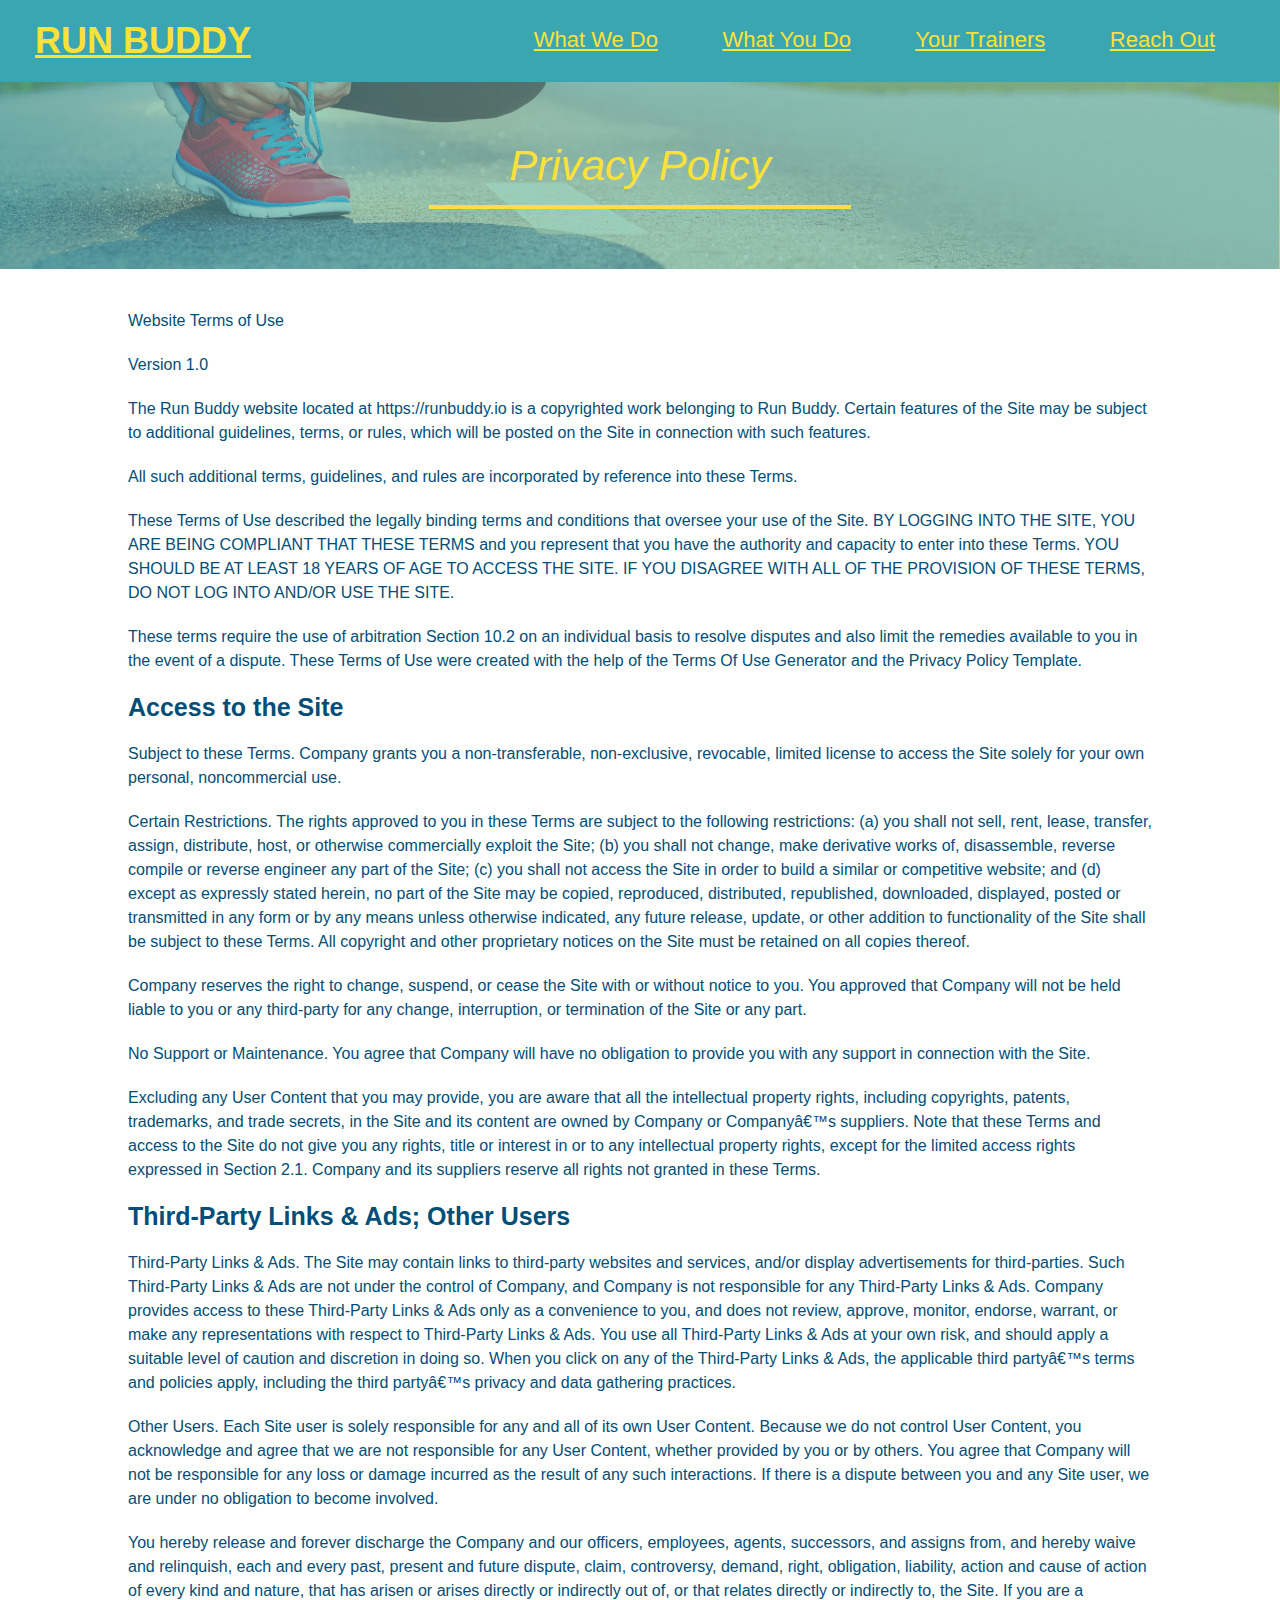
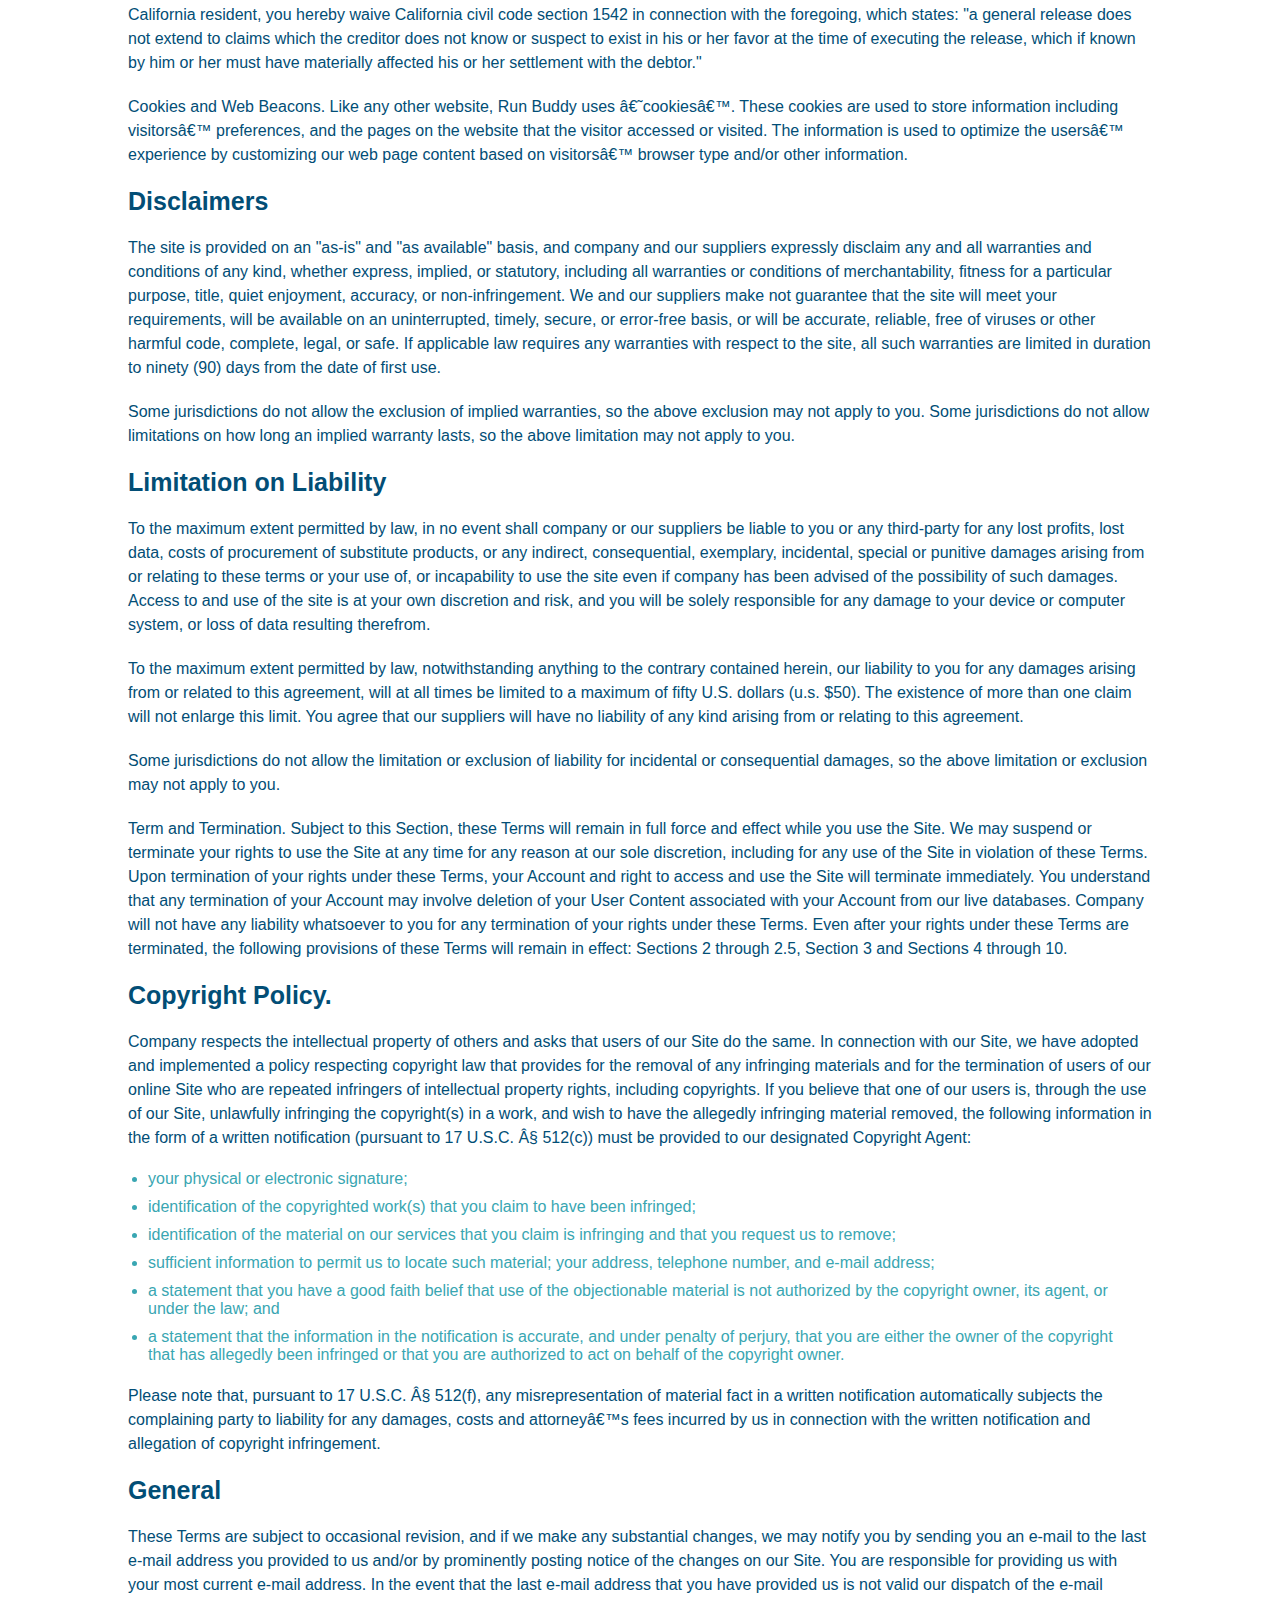
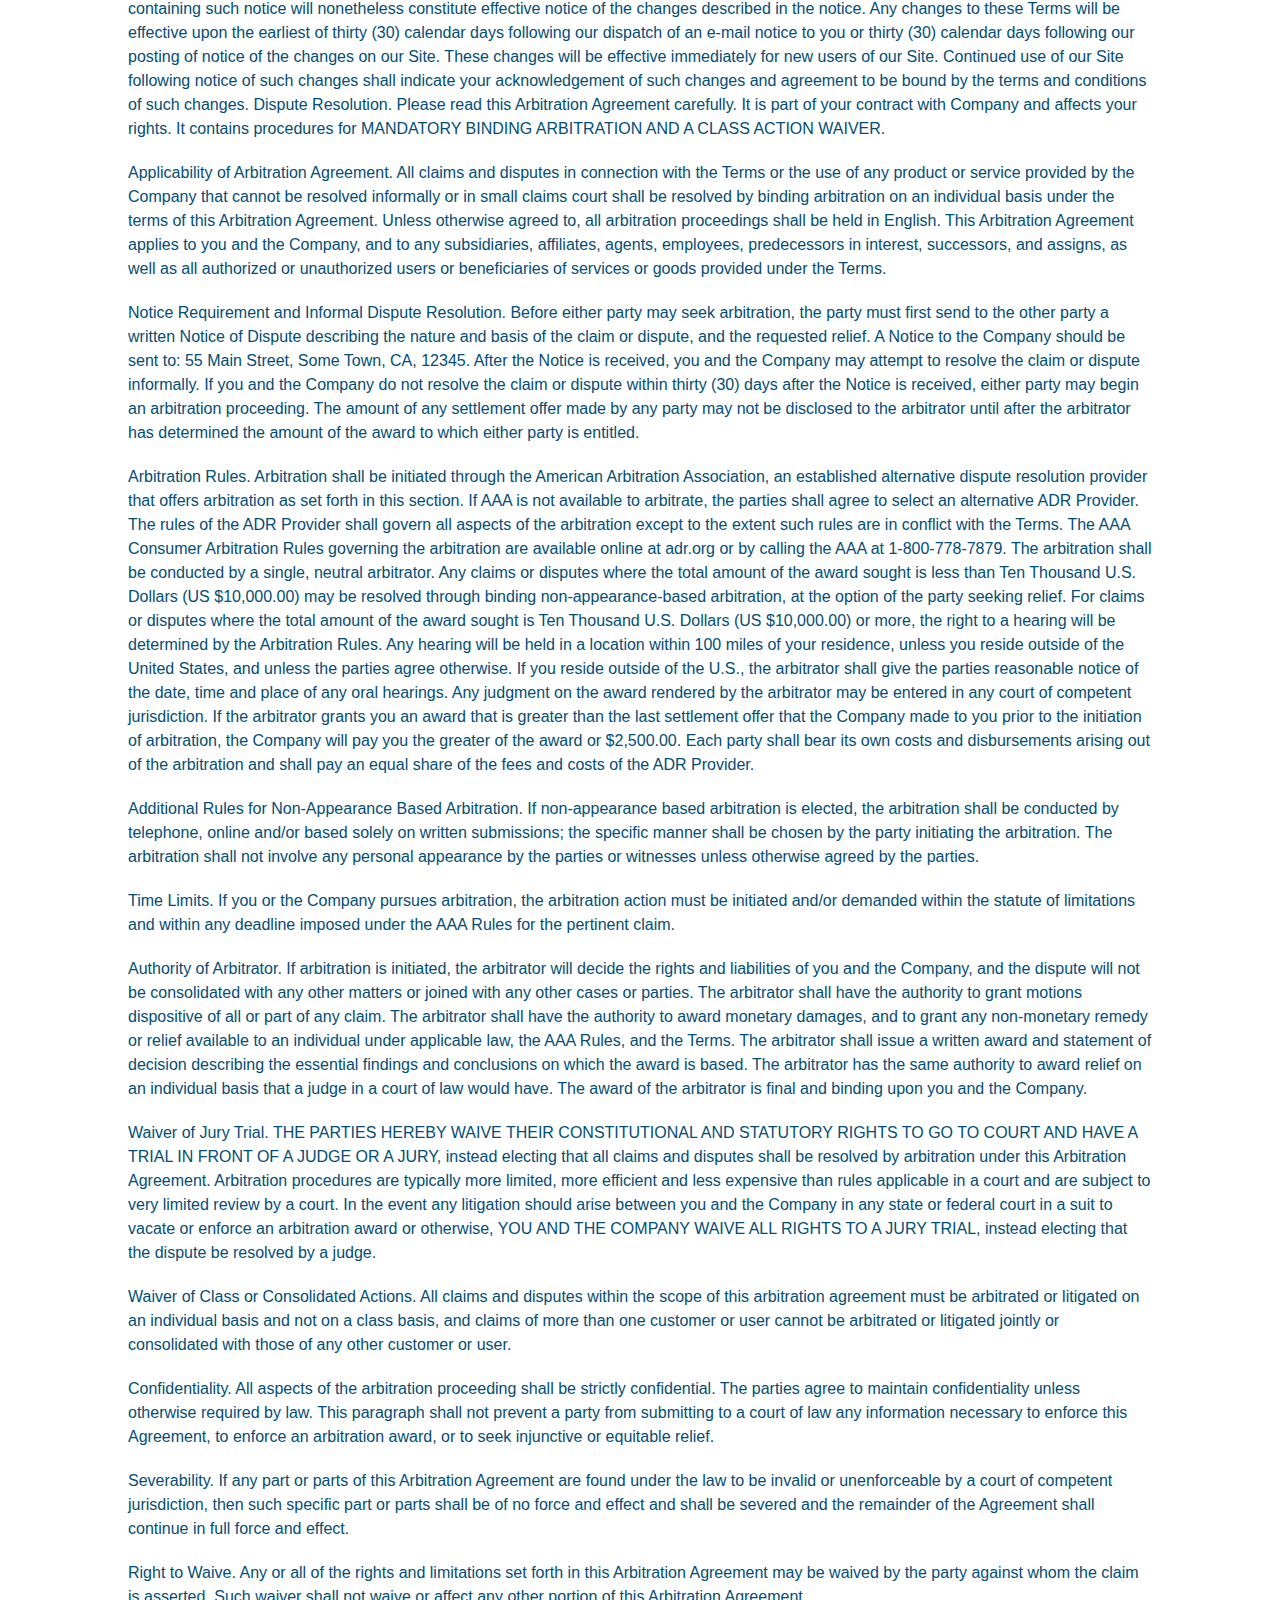
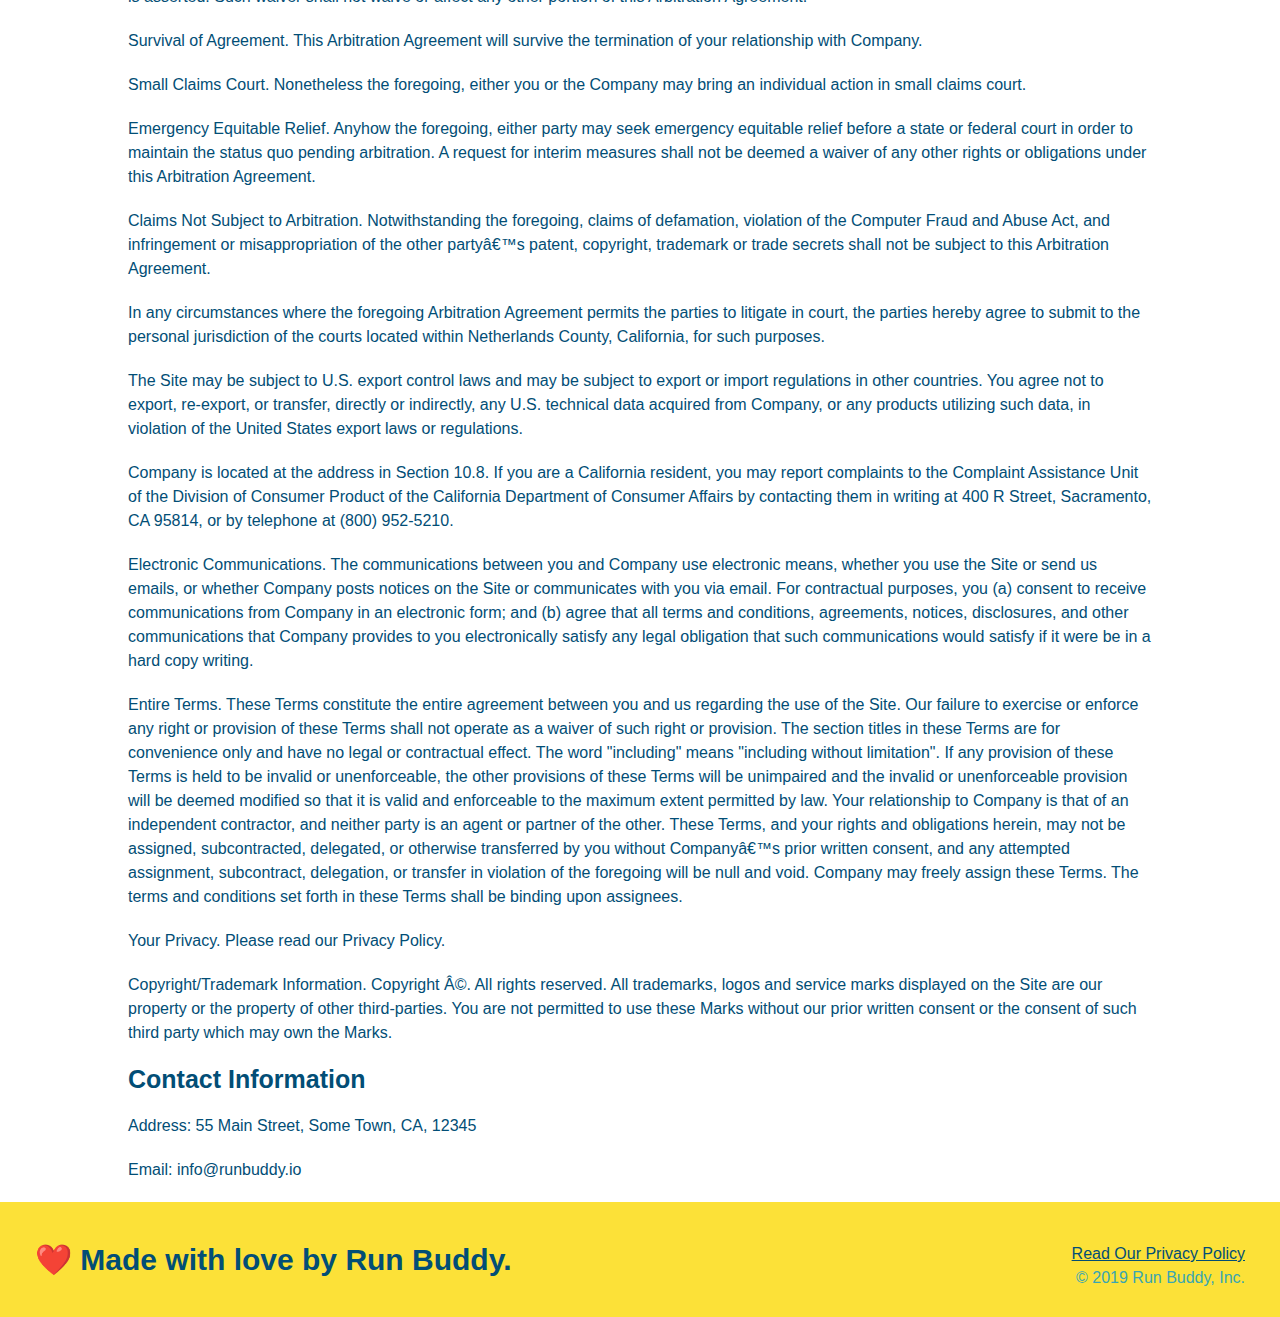
==== privacy-policy.html @ f93f7d26 "privacy policy" ====
<!DOCTYPE html>
<html lang="en">
  <head>
    <meta charset="UTF-8" />
    <title>Privacy Policy - Run Buddy</title>
    <link rel="stylesheet" href="./assets/css/style.css" />
    <link rel="stylesheet" href="./assets/css/secondary-styles.css" />
  </head>
  <body>
    <header>
        <h1>
         <a href="/">RUN BUDDY</a>
         </h1>
         <nav> <!-- Unordered list element-->
             <ul>
                 <!--List Element-->
                 <li>
                     <!--Anchor element-->
                     <a href="./index.html#what-we-do">What We Do</a>
                 </li>
                 <li>
                     <a href="./index.html#what-you-do">What You Do</a>
                 </li>
                 <li>
                     <a href="./index.html#your-trainers">Your Trainers</a>
                 </li>
                 <li>
                     <a href="./index.html#reach-out">Reach Out</a>
                 </li>
             </ul>
         </nav>
     </header>
     <section class="hero">
        <h2 class="page-title">
            Privacy Policy
        </h2>
     </section>
     <article class="secondary-content">
        <p>
            Website Terms of Use
          </p>
    
          <p>
            Version 1.0
          </p>
    
          <p>
            The Run Buddy website located at https://runbuddy.io is a copyrighted work belonging to Run Buddy. Certain
            features of the Site may be subject to additional guidelines, terms, or rules, which will be posted on the Site
            in connection with such features.
          </p>
    
          <p>
            All such additional terms, guidelines, and rules are incorporated by reference into these Terms.
          </p>
    
          <p>
            These Terms of Use described the legally binding terms and conditions that oversee your use of the Site. BY
            LOGGING INTO THE SITE, YOU ARE BEING COMPLIANT THAT THESE TERMS and you represent that you have the authority
            and capacity to enter into these Terms. YOU SHOULD BE AT LEAST 18 YEARS OF AGE TO ACCESS THE SITE. IF YOU
            DISAGREE WITH ALL OF THE PROVISION OF THESE TERMS, DO NOT LOG INTO AND/OR USE THE SITE.
          </p>
    
          <p>
            These terms require the use of arbitration Section 10.2 on an individual basis to resolve disputes and also
            limit the remedies available to you in the event of a dispute. These Terms of Use were created with the help of
            the Terms Of Use Generator and the Privacy Policy Template.
          </p>
    
          <h3>
            Access to the Site
          </h3>
    
          <p>
            Subject to these Terms. Company grants you a non-transferable, non-exclusive, revocable, limited license to
            access the Site solely for your own personal, noncommercial use.
          </p>
    
          <p>
            Certain Restrictions. The rights approved to you in these Terms are subject to the following restrictions: (a)
            you shall not sell, rent, lease, transfer, assign, distribute, host, or otherwise commercially exploit the Site;
            (b) you shall not change, make derivative works of, disassemble, reverse compile or reverse engineer any part of
            the Site; (c) you shall not access the Site in order to build a similar or competitive website; and (d) except
            as expressly stated herein, no part of the Site may be copied, reproduced, distributed, republished, downloaded,
            displayed, posted or transmitted in any form or by any means unless otherwise indicated, any future release,
            update, or other addition to functionality of the Site shall be subject to these Terms. All copyright and other
            proprietary notices on the Site must be retained on all copies thereof.
          </p>
    
          <p>
            Company reserves the right to change, suspend, or cease the Site with or without notice to you. You approved
            that Company will not be held liable to you or any third-party for any change, interruption, or termination of
            the Site or any part.
          </p>
    
          <p>
            No Support or Maintenance. You agree that Company will have no obligation to provide you with any support in
            connection with the Site.
          </p>
    
          <p>
            Excluding any User Content that you may provide, you are aware that all the intellectual property rights,
            including copyrights, patents, trademarks, and trade secrets, in the Site and its content are owned by Company
            or Companyâ€™s suppliers. Note that these Terms and access to the Site do not give you any rights, title or
            interest in or to any intellectual property rights, except for the limited access rights expressed in Section
            2.1. Company and its suppliers reserve all rights not granted in these Terms.
          </p>
    
          <h3>
            Third-Party Links & Ads; Other Users
          </h3>
    
          <p>
            Third-Party Links & Ads. The Site may contain links to third-party websites and services, and/or display
            advertisements for third-parties. Such Third-Party Links & Ads are not under the control of Company, and Company
            is not responsible for any Third-Party Links & Ads. Company provides access to these Third-Party Links & Ads
            only as a convenience to you, and does not review, approve, monitor, endorse, warrant, or make any
            representations with respect to Third-Party Links & Ads. You use all Third-Party Links & Ads at your own risk,
            and should apply a suitable level of caution and discretion in doing so. When you click on any of the
            Third-Party Links & Ads, the applicable third partyâ€™s terms and policies apply, including the third partyâ€™s
            privacy and data gathering practices.
          </p>
    
          <p>
            Other Users. Each Site user is solely responsible for any and all of its own User Content. Because we do not
            control User Content, you acknowledge and agree that we are not responsible for any User Content, whether
            provided by you or by others. You agree that Company will not be responsible for any loss or damage incurred as
            the result of any such interactions. If there is a dispute between you and any Site user, we are under no
            obligation to become involved.
          </p>
    
          <p>
            You hereby release and forever discharge the Company and our officers, employees, agents, successors, and
            assigns from, and hereby waive and relinquish, each and every past, present and future dispute, claim,
            controversy, demand, right, obligation, liability, action and cause of action of every kind and nature, that has
            arisen or arises directly or indirectly out of, or that relates directly or indirectly to, the Site. If you are
            a California resident, you hereby waive California civil code section 1542 in connection with the foregoing,
            which states: "a general release does not extend to claims which the creditor does not know or suspect to exist
            in his or her favor at the time of executing the release, which if known by him or her must have materially
            affected his or her settlement with the debtor."
          </p>
    
          <p>
            Cookies and Web Beacons. Like any other website, Run Buddy uses â€˜cookiesâ€™. These cookies are used to store
            information including visitorsâ€™ preferences, and the pages on the website that the visitor accessed or visited.
            The information is used to optimize the usersâ€™ experience by customizing our web page content based on visitorsâ€™
            browser type and/or other information.
          </p>
    
          <h3>
            Disclaimers
          </h3>
    
          <p>
            The site is provided on an "as-is" and "as available" basis, and company and our suppliers expressly disclaim
            any and all warranties and conditions of any kind, whether express, implied, or statutory, including all
            warranties or conditions of merchantability, fitness for a particular purpose, title, quiet enjoyment, accuracy,
            or non-infringement. We and our suppliers make not guarantee that the site will meet your requirements, will be
            available on an uninterrupted, timely, secure, or error-free basis, or will be accurate, reliable, free of
            viruses or other harmful code, complete, legal, or safe. If applicable law requires any warranties with respect
            to the site, all such warranties are limited in duration to ninety (90) days from the date of first use.
          </p>
    
          <p>
            Some jurisdictions do not allow the exclusion of implied warranties, so the above exclusion may not apply to
            you. Some jurisdictions do not allow limitations on how long an implied warranty lasts, so the above limitation
            may not apply to you.
          </p>
    
          <h3>
            Limitation on Liability
          </h3>
    
          <p>
            To the maximum extent permitted by law, in no event shall company or our suppliers be liable to you or any
            third-party for any lost profits, lost data, costs of procurement of substitute products, or any indirect,
            consequential, exemplary, incidental, special or punitive damages arising from or relating to these terms or
            your use of, or incapability to use the site even if company has been advised of the possibility of such
            damages. Access to and use of the site is at your own discretion and risk, and you will be solely responsible
            for any damage to your device or computer system, or loss of data resulting therefrom.
          </p>
    
          <p>
            To the maximum extent permitted by law, notwithstanding anything to the contrary contained herein, our liability
            to you for any damages arising from or related to this agreement, will at all times be limited to a maximum of
            fifty U.S. dollars (u.s. $50). The existence of more than one claim will not enlarge this limit. You agree that
            our suppliers will have no liability of any kind arising from or relating to this agreement.
          </p>
    
          <p>
            Some jurisdictions do not allow the limitation or exclusion of liability for incidental or consequential
            damages, so the above limitation or exclusion may not apply to you.
          </p>
    
          <p>
            Term and Termination. Subject to this Section, these Terms will remain in full force and effect while you use
            the Site. We may suspend or terminate your rights to use the Site at any time for any reason at our sole
            discretion, including for any use of the Site in violation of these Terms. Upon termination of your rights under
            these Terms, your Account and right to access and use the Site will terminate immediately. You understand that
            any termination of your Account may involve deletion of your User Content associated with your Account from our
            live databases. Company will not have any liability whatsoever to you for any termination of your rights under
            these Terms. Even after your rights under these Terms are terminated, the following provisions of these Terms
            will remain in effect: Sections 2 through 2.5, Section 3 and Sections 4 through 10.
          </p>
    
          <h3>
            Copyright Policy.
          </h3>
    
          <p>
            Company respects the intellectual property of others and asks that users of our Site do the same. In connection
            with our Site, we have adopted and implemented a policy respecting copyright law that provides for the removal
            of any infringing materials and for the termination of users of our online Site who are repeated infringers of
            intellectual property rights, including copyrights. If you believe that one of our users is, through the use of
            our Site, unlawfully infringing the copyright(s) in a work, and wish to have the allegedly infringing material
            removed, the following information in the form of a written notification (pursuant to 17 U.S.C. Â§ 512(c)) must
            be provided to our designated Copyright Agent:
          </p>
    
          <ul>
            <li>
              your physical or electronic signature;
            </li>
            <li>
              identification of the copyrighted work(s) that you claim to have been infringed;
            </li>
            <li>
              identification of the material on our services that you claim is infringing and that you request us to remove;
            </li>
            <li>
              sufficient information to permit us to locate such material; your address, telephone number, and e-mail
              address;
            </li>
            <li>
              a statement that you have a good faith belief that use of the objectionable material is not authorized by the
              copyright owner, its agent, or under the law; and
            </li>
            <li>
              a statement that the information in the notification is accurate, and under penalty of perjury, that you are
              either the owner of the copyright that has allegedly been infringed or that you are authorized to act on
              behalf of the copyright owner.
            </li>
          </ul>
    
          <p>
            Please note that, pursuant to 17 U.S.C. Â§ 512(f), any misrepresentation of material fact in a written
            notification automatically subjects the complaining party to liability for any damages, costs and attorneyâ€™s
            fees incurred by us in connection with the written notification and allegation of copyright infringement.
          </p>
    
          <h3>
            General
          </h3>
    
          <p>
            These Terms are subject to occasional revision, and if we make any substantial changes, we may notify you by
            sending you an e-mail to the last e-mail address you provided to us and/or by prominently posting notice of the
            changes on our Site. You are responsible for providing us with your most current e-mail address. In the event
            that the last e-mail address that you have provided us is not valid our dispatch of the e-mail containing such
            notice will nonetheless constitute effective notice of the changes described in the notice. Any changes to these
            Terms will be effective upon the earliest of thirty (30) calendar days following our dispatch of an e-mail
            notice to you or thirty (30) calendar days following our posting of notice of the changes on our Site. These
            changes will be effective immediately for new users of our Site. Continued use of our Site following notice of
            such changes shall indicate your acknowledgement of such changes and agreement to be bound by the terms and
            conditions of such changes. Dispute Resolution. Please read this Arbitration Agreement carefully. It is part of
            your contract with Company and affects your rights. It contains procedures for MANDATORY BINDING ARBITRATION AND
            A CLASS ACTION WAIVER.
          </p>
    
          <p>
            Applicability of Arbitration Agreement. All claims and disputes in connection with the Terms or the use of any
            product or service provided by the Company that cannot be resolved informally or in small claims court shall be
            resolved by binding arbitration on an individual basis under the terms of this Arbitration Agreement. Unless
            otherwise agreed to, all arbitration proceedings shall be held in English. This Arbitration Agreement applies to
            you and the Company, and to any subsidiaries, affiliates, agents, employees, predecessors in interest,
            successors, and assigns, as well as all authorized or unauthorized users or beneficiaries of services or goods
            provided under the Terms.
          </p>
    
          <p>
            Notice Requirement and Informal Dispute Resolution. Before either party may seek arbitration, the party must
            first send to the other party a written Notice of Dispute describing the nature and basis of the claim or
            dispute, and the requested relief. A Notice to the Company should be sent to: 55 Main Street, Some Town, CA,
            12345. After the Notice is received, you and the Company may attempt to resolve the claim or dispute informally.
            If you and the Company do not resolve the claim or dispute within thirty (30) days after the Notice is received,
            either party may begin an arbitration proceeding. The amount of any settlement offer made by any party may not
            be disclosed to the arbitrator until after the arbitrator has determined the amount of the award to which either
            party is entitled.
          </p>
    
          <p>
            Arbitration Rules. Arbitration shall be initiated through the American Arbitration Association, an established
            alternative dispute resolution provider that offers arbitration as set forth in this section. If AAA is not
            available to arbitrate, the parties shall agree to select an alternative ADR Provider. The rules of the ADR
            Provider shall govern all aspects of the arbitration except to the extent such rules are in conflict with the
            Terms. The AAA Consumer Arbitration Rules governing the arbitration are available online at adr.org or by
            calling the AAA at 1-800-778-7879. The arbitration shall be conducted by a single, neutral arbitrator. Any
            claims or disputes where the total amount of the award sought is less than Ten Thousand U.S. Dollars (US
            $10,000.00) may be resolved through binding non-appearance-based arbitration, at the option of the party seeking
            relief. For claims or disputes where the total amount of the award sought is Ten Thousand U.S. Dollars (US
            $10,000.00) or more, the right to a hearing will be determined by the Arbitration Rules. Any hearing will be
            held in a location within 100 miles of your residence, unless you reside outside of the United States, and
            unless the parties agree otherwise. If you reside outside of the U.S., the arbitrator shall give the parties
            reasonable notice of the date, time and place of any oral hearings. Any judgment on the award rendered by the
            arbitrator may be entered in any court of competent jurisdiction. If the arbitrator grants you an award that is
            greater than the last settlement offer that the Company made to you prior to the initiation of arbitration, the
            Company will pay you the greater of the award or $2,500.00. Each party shall bear its own costs and
            disbursements arising out of the arbitration and shall pay an equal share of the fees and costs of the ADR
            Provider.
          </p>
    
          <p>
            Additional Rules for Non-Appearance Based Arbitration. If non-appearance based arbitration is elected, the
            arbitration shall be conducted by telephone, online and/or based solely on written submissions; the specific
            manner shall be chosen by the party initiating the arbitration. The arbitration shall not involve any personal
            appearance by the parties or witnesses unless otherwise agreed by the parties.
          </p>
    
          <p>
            Time Limits. If you or the Company pursues arbitration, the arbitration action must be initiated and/or demanded
            within the statute of limitations and within any deadline imposed under the AAA Rules for the pertinent claim.
          </p>
    
          <p>
            Authority of Arbitrator. If arbitration is initiated, the arbitrator will decide the rights and liabilities of
            you and the Company, and the dispute will not be consolidated with any other matters or joined with any other
            cases or parties. The arbitrator shall have the authority to grant motions dispositive of all or part of any
            claim. The arbitrator shall have the authority to award monetary damages, and to grant any non-monetary remedy
            or relief available to an individual under applicable law, the AAA Rules, and the Terms. The arbitrator shall
            issue a written award and statement of decision describing the essential findings and conclusions on which the
            award is based. The arbitrator has the same authority to award relief on an individual basis that a judge in a
            court of law would have. The award of the arbitrator is final and binding upon you and the Company.
          </p>
    
          <p>
            Waiver of Jury Trial. THE PARTIES HEREBY WAIVE THEIR CONSTITUTIONAL AND STATUTORY RIGHTS TO GO TO COURT AND HAVE
            A TRIAL IN FRONT OF A JUDGE OR A JURY, instead electing that all claims and disputes shall be resolved by
            arbitration under this Arbitration Agreement. Arbitration procedures are typically more limited, more efficient
            and less expensive than rules applicable in a court and are subject to very limited review by a court. In the
            event any litigation should arise between you and the Company in any state or federal court in a suit to vacate
            or enforce an arbitration award or otherwise, YOU AND THE COMPANY WAIVE ALL RIGHTS TO A JURY TRIAL, instead
            electing that the dispute be resolved by a judge.
          </p>
    
          <p>
            Waiver of Class or Consolidated Actions. All claims and disputes within the scope of this arbitration agreement
            must be arbitrated or litigated on an individual basis and not on a class basis, and claims of more than one
            customer or user cannot be arbitrated or litigated jointly or consolidated with those of any other customer or
            user.
          </p>
    
          <p>
            Confidentiality. All aspects of the arbitration proceeding shall be strictly confidential. The parties agree to
            maintain confidentiality unless otherwise required by law. This paragraph shall not prevent a party from
            submitting to a court of law any information necessary to enforce this Agreement, to enforce an arbitration
            award, or to seek injunctive or equitable relief.
          </p>
    
          <p>
            Severability. If any part or parts of this Arbitration Agreement are found under the law to be invalid or
            unenforceable by a court of competent jurisdiction, then such specific part or parts shall be of no force and
            effect and shall be severed and the remainder of the Agreement shall continue in full force and effect.
          </p>
    
          <p>
            Right to Waive. Any or all of the rights and limitations set forth in this Arbitration Agreement may be waived
            by the party against whom the claim is asserted. Such waiver shall not waive or affect any other portion of this
            Arbitration Agreement.
          </p>
    
          <p>
            Survival of Agreement. This Arbitration Agreement will survive the termination of your relationship with
            Company.
          </p>
    
          <p>
            Small Claims Court. Nonetheless the foregoing, either you or the Company may bring an individual action in small
            claims court.
          </p>
    
          <p>
            Emergency Equitable Relief. Anyhow the foregoing, either party may seek emergency equitable relief before a
            state or federal court in order to maintain the status quo pending arbitration. A request for interim measures
            shall not be deemed a waiver of any other rights or obligations under this Arbitration Agreement.
          </p>
    
          <p>
            Claims Not Subject to Arbitration. Notwithstanding the foregoing, claims of defamation, violation of the
            Computer Fraud and Abuse Act, and infringement or misappropriation of the other partyâ€™s patent, copyright,
            trademark or trade secrets shall not be subject to this Arbitration Agreement.
          </p>
    
          <p>
            In any circumstances where the foregoing Arbitration Agreement permits the parties to litigate in court, the
            parties hereby agree to submit to the personal jurisdiction of the courts located within Netherlands County,
            California, for such purposes.
          </p>
    
          <p>
            The Site may be subject to U.S. export control laws and may be subject to export or import regulations in other
            countries. You agree not to export, re-export, or transfer, directly or indirectly, any U.S. technical data
            acquired from Company, or any products utilizing such data, in violation of the United States export laws or
            regulations.
          </p>
    
          <p>
            Company is located at the address in Section 10.8. If you are a California resident, you may report complaints
            to the Complaint Assistance Unit of the Division of Consumer Product of the California Department of Consumer
            Affairs by contacting them in writing at 400 R Street, Sacramento, CA 95814, or by telephone at (800) 952-5210.
          </p>
    
          <p>
            Electronic Communications. The communications between you and Company use electronic means, whether you use the
            Site or send us emails, or whether Company posts notices on the Site or communicates with you via email. For
            contractual purposes, you (a) consent to receive communications from Company in an electronic form; and (b)
            agree that all terms and conditions, agreements, notices, disclosures, and other communications that Company
            provides to you electronically satisfy any legal obligation that such communications would satisfy if it were be
            in a hard copy writing.
          </p>
    
          <p>
            Entire Terms. These Terms constitute the entire agreement between you and us regarding the use of the Site. Our
            failure to exercise or enforce any right or provision of these Terms shall not operate as a waiver of such right
            or provision. The section titles in these Terms are for convenience only and have no legal or contractual
            effect. The word "including" means "including without limitation". If any provision of these Terms is held to be
            invalid or unenforceable, the other provisions of these Terms will be unimpaired and the invalid or
            unenforceable provision will be deemed modified so that it is valid and enforceable to the maximum extent
            permitted by law. Your relationship to Company is that of an independent contractor, and neither party is an
            agent or partner of the other. These Terms, and your rights and obligations herein, may not be assigned,
            subcontracted, delegated, or otherwise transferred by you without Companyâ€™s prior written consent, and any
            attempted assignment, subcontract, delegation, or transfer in violation of the foregoing will be null and void.
            Company may freely assign these Terms. The terms and conditions set forth in these Terms shall be binding upon
            assignees.
          </p>
    
          <p>
            Your Privacy. Please read our Privacy Policy.
          </p>
    
          <p>
            Copyright/Trademark Information. Copyright Â©. All rights reserved. All trademarks, logos and service marks
            displayed on the Site are our property or the property of other third-parties. You are not permitted to use
            these Marks without our prior written consent or the consent of such third party which may own the Marks.
          </p>
    
          <h3>
            Contact Information
          </h3>
    
          <p>
            Address: 55 Main Street, Some Town, CA, 12345
          </p>
    
          <p>
            Email: info@runbuddy.io
          </p>
    
     </article>
  <!--footer-->
  <footer>
    <h2>❤️ Made with love by Run Buddy.</h2>
    <div>
        <a href="#">Read Our Privacy Policy</a><br />
        &copy; 2019 Run Buddy, Inc.
    </div>
</footer>
</body>
</html>
---- assets/css/style.css ----
*{
    margin: 0;
    padding: 0;
    box-sizing: border-box;
}
body {
    /* more on this crazy alphanumerical value in a minute! */
    color: #39a6b2;
    font-family: Helvetica, Arial, sans-serif;
    }
  /* apply styles to <header> */
header {
    padding: 20px 35px;
    background-color: #39a6b2;
        }
header h1{
    font-weight: bold;
    font-size: 36px;
    color: #fce138;
    margin: 0;
    display: inline;
         }
header a {
    tex-decoration: none;
    color: #fce138;
         } 
header nav {
    float: right;
    margin: 7px 0;
           } 
header nav ul li{
    display: inline;
               }
header nav ul li a {
    margin: 0 30px;
    font-weight: lighter;
    font-size: 22px;
                   }
section {
    padding: 60px;
        }
.section-title {
    font-size: 55px;
    color: #024e76;
    margin-bottom: 35px;
    padding: 0 100px 20px 100px;
    display: inline-block;
    border-bottom: 3px solid;
        }
.primary-border{
    border-color: #fce138;
        }
.secondary-border {
    border-color: #39a6b2;
                    }
/*Hero Style Start*/
.hero {
    background-image: url("../images/hero-bg.jpg");
    height: 600px;
    background-size: cover;
    background-position: center;
    position: relative;
        }
.hero-form button {
    color: #fce138;
    background-color: #024e76;
    border: none;
    padding: 10px 20px;
    font-size: 16px;
                  }
/* Hero Style End */
/*Hero Form Start */
.hero-form {
    border: 3px solid #024e76;
    background-color: #fce138;
    padding: 20px;
    width: 500px;
    color: #024e76;
    position: absolute;
    bottom: 120px;
    right: 140px;
    }
.hero-form p {
    margin: 5px 0 15px 0;
            }
 .hero-form h3 {
     margin: 0px;
     font-size: 24px;
                 }
.hero-form label {
    margin: 0 5px;
                  }
 /*Hero Form End */

 /*Form Section */
 .form-input {
     border: 1px solid #024e76;
     display: block;
     padding: 7px 15px;
     font-size: 16px;
     color: #024e76;
     width: 100%;
     margin-bottom: 15px;
            }
footer {
    background: #fce138;
    width: 100%;
    padding: 40px 35px;
        }
footer h2 {
    display: inline;
    color: #024e76;
    font-size: 30px;
    margin: 0;
        }
footer div {
    float: right;
    line-height: 1.5;
    text-align: right;
            }
footer a {
    color: #024e76;
        }
.intro {
    text-align: center;
        }
.intro p {
    line-height: 1.7;
    color: #39a6b2;
    width: 80%;
    font-size: 20px;
    margin: 0 auto; /*will center a block element with a width of less than 100%(top/bottom=0 lft/rght=auto*/
        }
/*What you do section*/
.steps {
      text-align: center;
      background: #fce138;
        }
.steps div {
    margin-bottom: 80px;
            }
.steps img{
    width:15%;
    margin: 10px 0;
            }
.steps h3 {
    color: #024e76;
    font-size: 46px;
    margin-top: 10px;
            }
.steps p {
    color: #39a6b2;
    font-size: 23px;
        }
.steps span{
    font-size: 38px;
        }
/*trainers start*/
.trainers {
    text-align: center;
        }
.trainer {
    width: 900px;
    margin: 0 auto 30px auto;
    background: #024e76;
    color: #fce138;
    overflow: auto;
        }
  .trainer img {
      width: 35%;
      float: left;
            }
  .trainer-bio {
      padding: 35px;
      float: left;
      width: 65%;
            }
  .text-left {
      text-align: left;
            }
  .text-right {
      text-align: right;
            }
  .trainer-bio h3 {
    font-size: 32px;
    margin-bottom: 8px;
                }  
  .trainer-bio h4 {
    font-weight: lighter;
    font-size: 26px;
    margin-bottom: 25px;
                }  
  .trainer-bio p {
    font-size: 17px;
    line-height: 1.3;
                }
/*trainers section end*/

/*reach out section starts*/
.contact {
    background: #024e76;
    text-align: center;
        }
 .contact h2 {
     color:#fce138
            }
 .contact-info iframe{
     width: 400px;
     height: 400px;
                 }
 .contact-info div {
    width: 410px;
    display: inline-block;
    vertical-align: top;
    text-align: left;
    margin: 30px 0 0 60px;
    color: white;
                } 
  .contact-info h3 {
    color: #fce138;
    font-size: 32px;
                    }
  .contact-info p, .contact-info address {
    margin: 20px 0;
    line-height: 1.5;
    font-size: 20px;
    font-style: normal;
                                        }  
  .contact-info a {
    color: #fce138;
                    }
  
  /* reach out section ends */
---- assets/css/secondary-styles.css ----
.hero {
    background-position: bottom;
    height: auto;
    text-align: center;
    margin-bottom: 40px;
        }
  .page-title {
    color: #fce138;
    display: inline-block;
    border-bottom: 4px solid #fce138;
    padding: 0 80px 15px 80px;
    font-weight: normal;
    font-size: 42px;
    font-style: italic;
                }  
  .secondary-content {
    width: 80%;
    margin: 0 auto;
    color: #024e76;
                    }  
  .secondary-content h3 {
    font-size: 25px;
    margin: 20px 0;
                        }  
  .secondary-content p {
    font-size: 16px;
    line-height: 1.5;
    margin: 20px 0;
                        }  
  .secondary-content ul {
    margin: 15px 20px;
                        }  
  .secondary-content li {
    color: #39a6b2;
    margin: 10px 0;
                        }
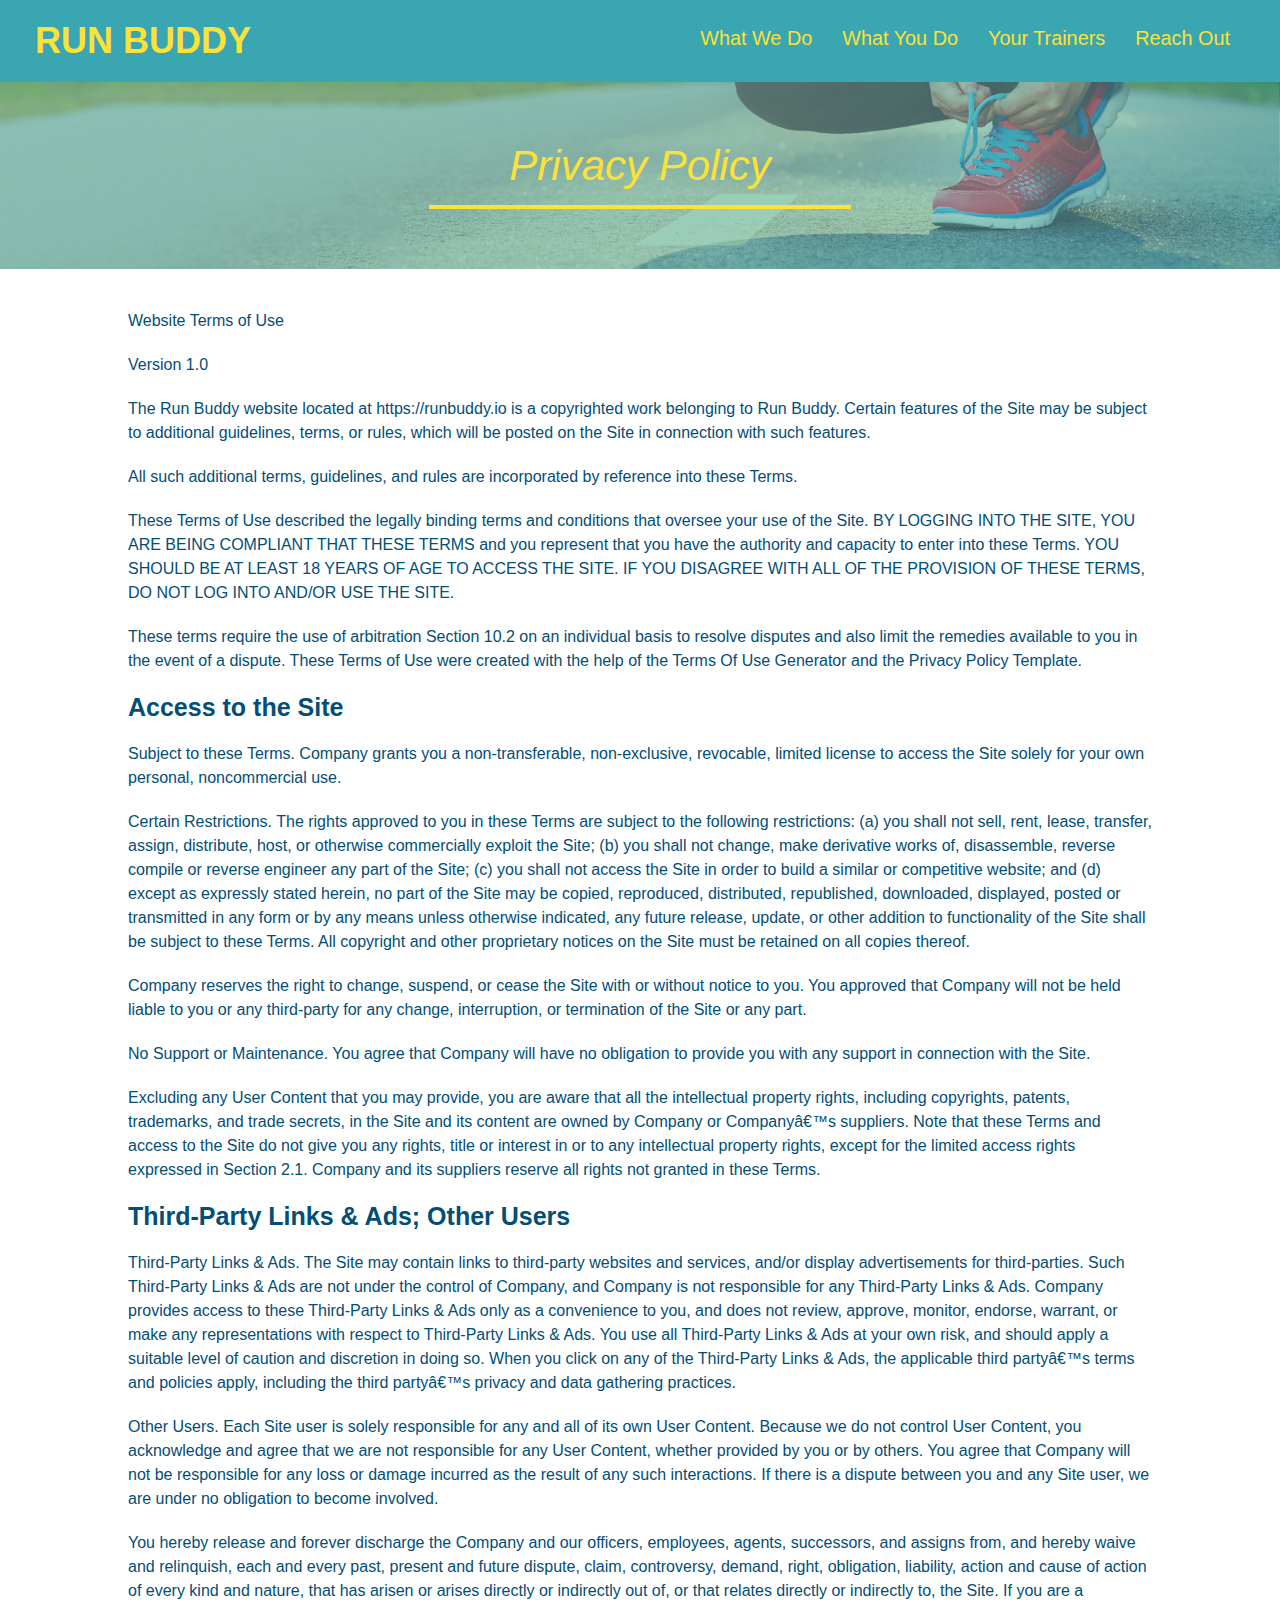
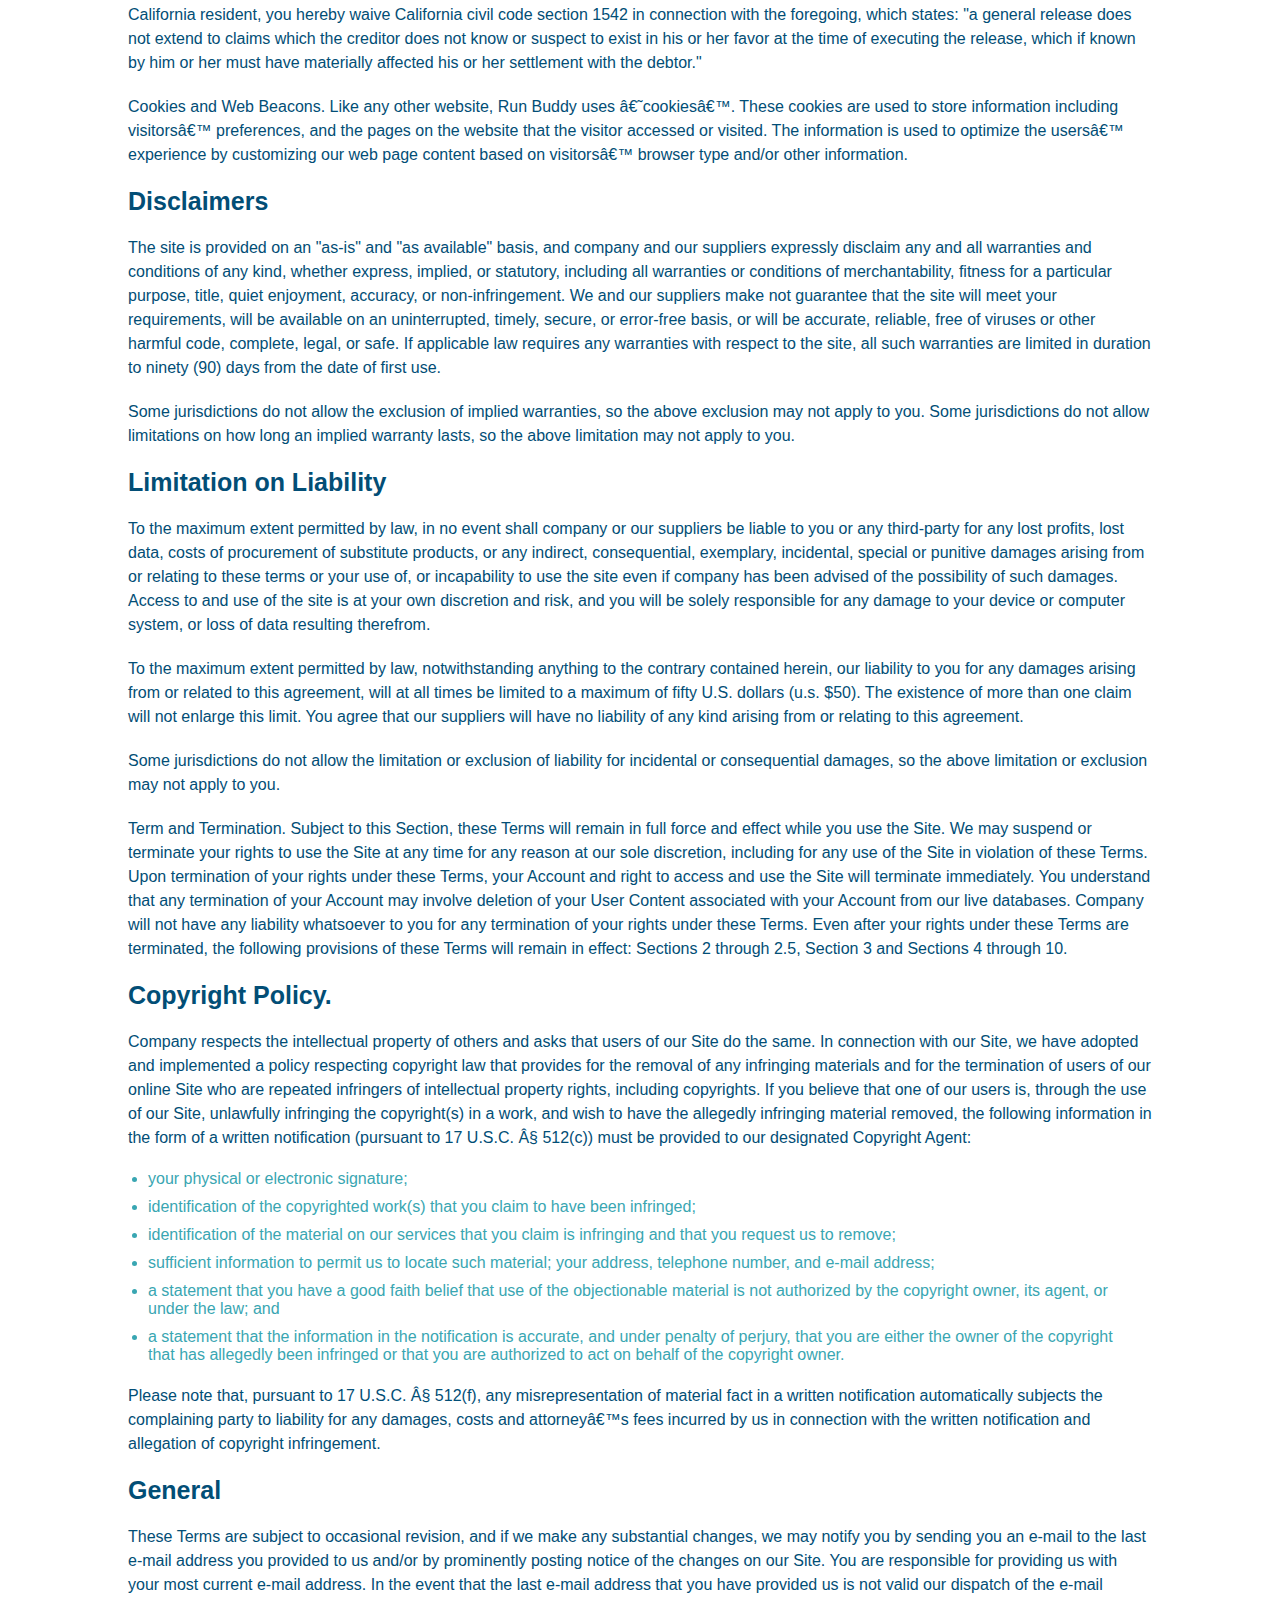
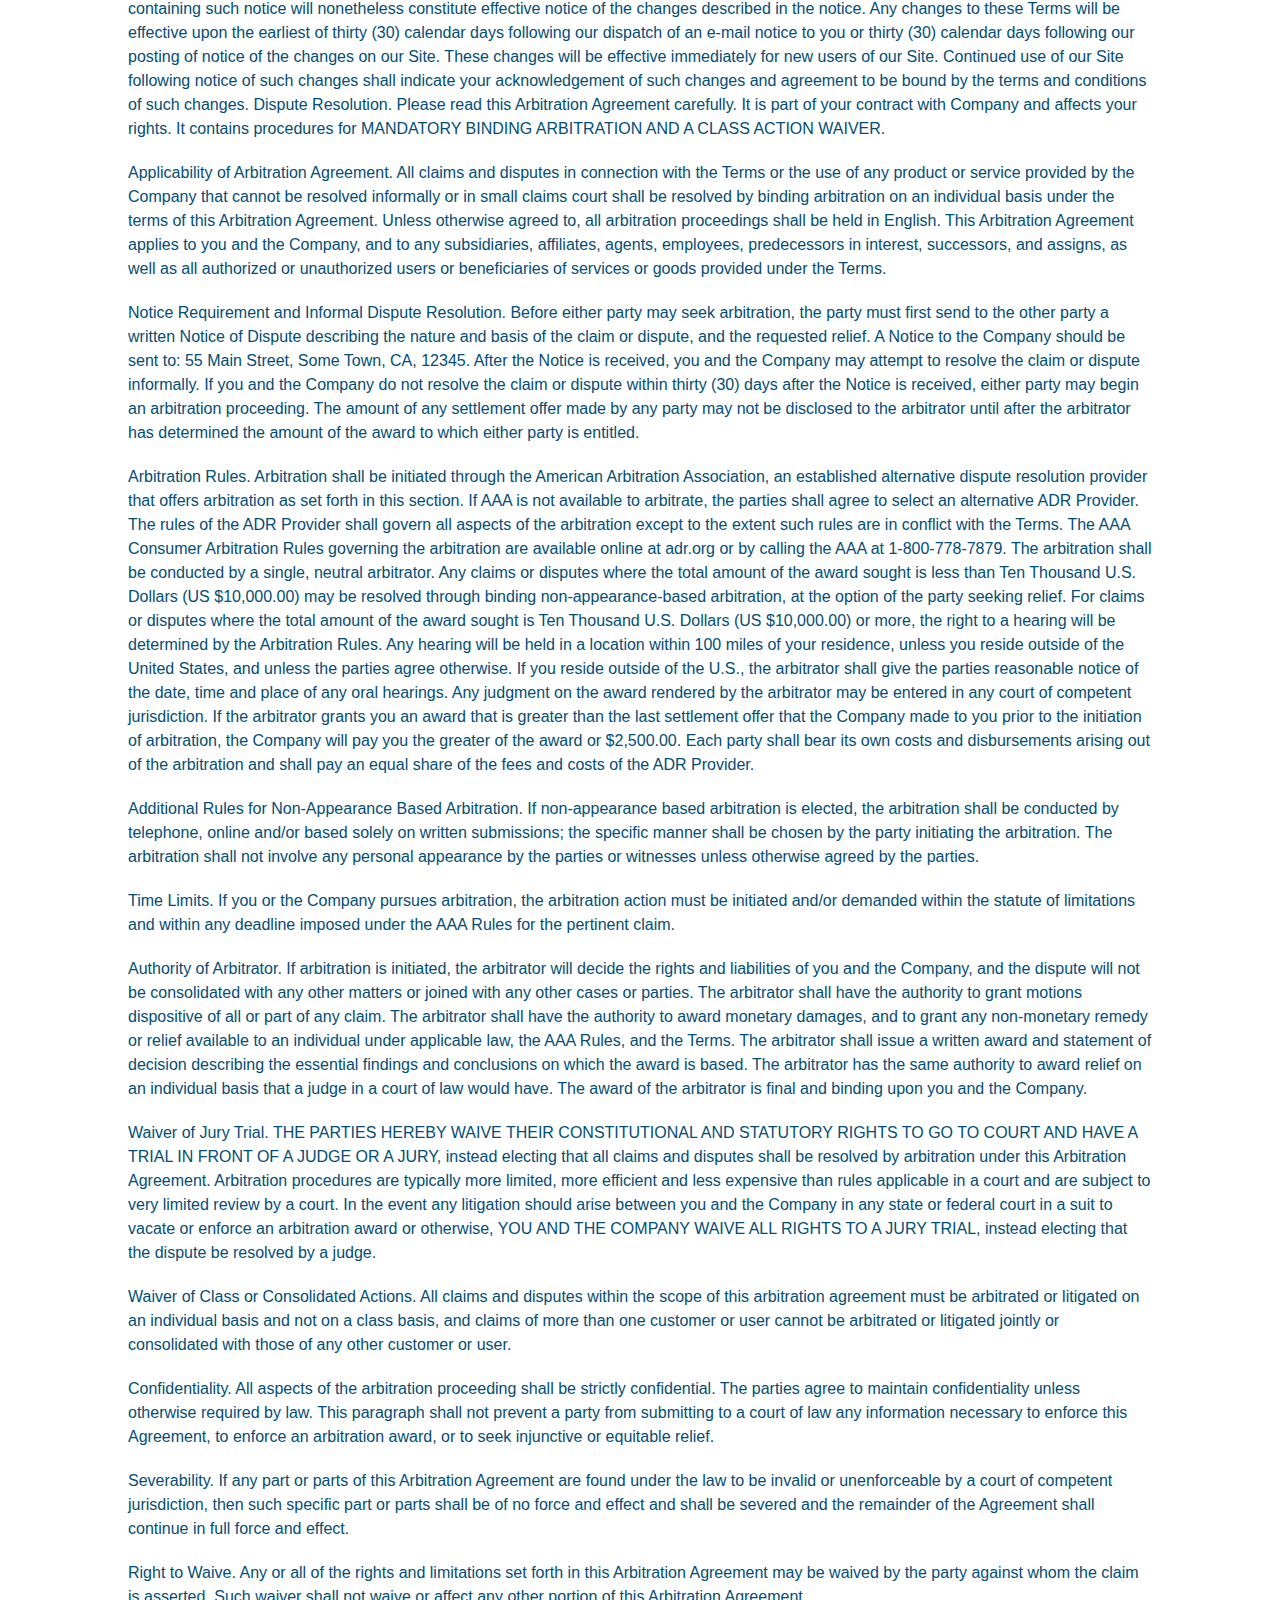
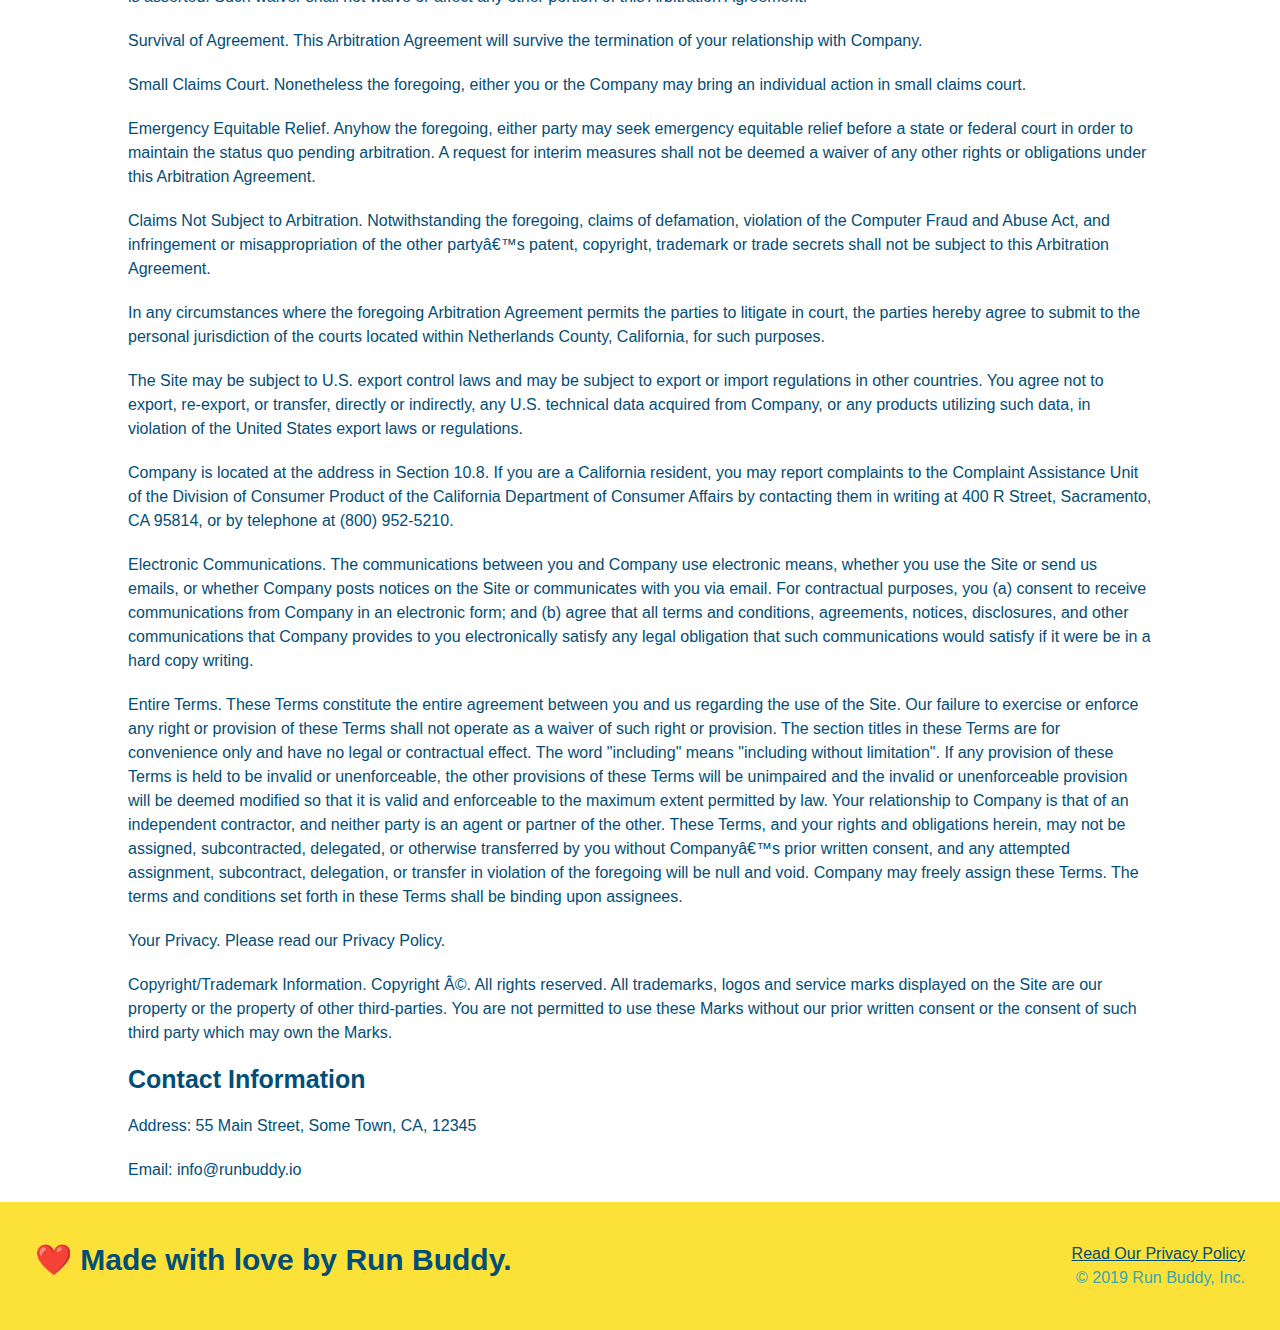
==== commit 766d672a: "add media query" ====
--- a/privacy-policy.html
+++ b/privacy-policy.html
@@ -2,6 +2,7 @@
 <html lang="en">
   <head>
     <meta charset="UTF-8" />
+    <meta name="viewport" content="width=device-width, initial-scale=1.0" />
     <title>Privacy Policy - Run Buddy</title>
     <link rel="stylesheet" href="./assets/css/style.css" />
     <link rel="stylesheet" href="./assets/css/secondary-styles.css" />
--- a/assets/css/style.css
+++ b/assets/css/style.css
@@ -3,6 +3,10 @@
     padding: 0;
     box-sizing: border-box;
 }
+.contact-info > * {
+    flex: 1;
+    margin: 15px;
+                   }
 body {
     /* more on this crazy alphanumerical value in a minute! */
     color: #39a6b2;
@@ -12,40 +16,46 @@
 header {
     padding: 20px 35px;
     background-color: #39a6b2;
+    display: flex;
+    justify-content: space-between;
+    flex-wrap: wrap;
         }
 header h1{
     font-weight: bold;
     font-size: 36px;
     color: #fce138;
     margin: 0;
-    display: inline;
          }
 header a {
-    tex-decoration: none;
+    text-decoration: none;
     color: #fce138;
          } 
 header nav {
-    float: right;
     margin: 7px 0;
            } 
-header nav ul li{
-    display: inline;
-               }
+header nav ul {
+    display: flex;
+    flex-wrap: wrap;
+    justify-content: space-between;
+    align-items: center;
+    list-style: none;
+          }
 header nav ul li a {
-    margin: 0 30px;
+    padding: 10px 15px;
     font-weight: lighter;
-    font-size: 22px;
+    font-size: 1.55vw;
                    }
 section {
     padding: 60px;
         }
 .section-title {
-    font-size: 55px;
-    color: #024e76;
-    margin-bottom: 35px;
-    padding: 0 100px 20px 100px;
-    display: inline-block;
+    font-size: 48px;
+    color: #024e76;
     border-bottom: 3px solid;
+    padding-bottom: 20px;
+    text-align: center;
+    margin: 0 auto 35px auto;
+    width: 50%;
         }
 .primary-border{
     border-color: #fce138;
@@ -55,11 +65,13 @@
                     }
 /*Hero Style Start*/
 .hero {
+    display: flex;
     background-image: url("../images/hero-bg.jpg");
-    height: 600px;
     background-size: cover;
     background-position: center;
-    position: relative;
+    justify-content: center;
+    flex-wrap: wrap;
+    align-items: flex-start;
         }
 .hero-form button {
     color: #fce138;
@@ -74,11 +86,9 @@
     border: 3px solid #024e76;
     background-color: #fce138;
     padding: 20px;
-    width: 500px;
-    color: #024e76;
-    position: absolute;
-    bottom: 120px;
-    right: 140px;
+    color: #024e76;
+    width: 40%;
+    margin: 3.5%;
     }
 .hero-form p {
     margin: 5px 0 15px 0;
@@ -102,27 +112,26 @@
      width: 100%;
      margin-bottom: 15px;
             }
+/*footer section*/
 footer {
+    display: flex;
     background: #fce138;
     width: 100%;
     padding: 40px 35px;
+    justify-content: space-between;
+    flex-wrap: wrap;
         }
 footer h2 {
-    display: inline;
     color: #024e76;
     font-size: 30px;
     margin: 0;
         }
 footer div {
-    float: right;
     line-height: 1.5;
     text-align: right;
             }
 footer a {
     color: #024e76;
-        }
-.intro {
-    text-align: center;
         }
 .intro p {
     line-height: 1.7;
@@ -130,90 +139,108 @@
     width: 80%;
     font-size: 20px;
     margin: 0 auto; /*will center a block element with a width of less than 100%(top/bottom=0 lft/rght=auto*/
+    text-align: center;
         }
 /*What you do section*/
 .steps {
-      text-align: center;
       background: #fce138;
         }
-.steps div {
-    margin-bottom: 80px;
-            }
-.steps img{
-    width:15%;
-    margin: 10px 0;
-            }
-.steps h3 {
+.step h3 {
+    flex: 1 30%;
     color: #024e76;
     font-size: 46px;
-    margin-top: 10px;
-            }
-.steps p {
+          }
+.step-text h4 {
+    font-size: 26px;
+    line-height: 1.5;
+    color: #024e76;
+          }
+.step-text p {
     color: #39a6b2;
-    font-size: 23px;
-        }
-.steps span{
-    font-size: 38px;
-        }
+    font-size: 18px;
+        }
+.step {
+    margin: 50px auto;
+    padding-bottom: 50px;
+    width: 80%;
+    border-bottom: 1px solid #39a6b2;
+    display: flex;
+    flex-wrap: wrap;
+    align-items: center;
+    justify-content: space-between;
+      }
+.step-info{
+    flex: 2 70%;
+    display: flex;
+    flex-wrap: wrap;
+    align-items: center;
+}
+.step-img {
+    flex: 1 12%;
+    margin-right: 20px;
+  }
+.step-img img {
+    max-width: 100%;
+  }
+.step-text {
+    flex: 12;
+  }
 /*trainers start*/
 .trainers {
-    text-align: center;
+    width: 100%;
+    margin: 0 auto;
+    display: flex;
+    flex-wrap: wrap;
+    justify-content: space-around;
         }
 .trainer {
-    width: 900px;
-    margin: 0 auto 30px auto;
+    margin: 20px;
+    flex: 1;
     background: #024e76;
     color: #fce138;
-    overflow: auto;
         }
   .trainer img {
-      width: 35%;
-      float: left;
-            }
+      width: 100%;
+                }
   .trainer-bio {
-      padding: 35px;
-      float: left;
-      width: 65%;
+    line-height: 1.3;
+    padding: 25px;
             }
   .text-left {
-      text-align: left;
+    text-align: left;
             }
   .text-right {
-      text-align: right;
+    text-align: right;
             }
   .trainer-bio h3 {
-    font-size: 32px;
-    margin-bottom: 8px;
+    font-size: 28px;    
                 }  
   .trainer-bio h4 {
     font-weight: lighter;
-    font-size: 26px;
-    margin-bottom: 25px;
+    font-size: 22px;
+    margin-bottom: 15px;
                 }  
   .trainer-bio p {
     font-size: 17px;
-    line-height: 1.3;
-                }
+                  }
 /*trainers section end*/
 
 /*reach out section starts*/
 .contact {
     background: #024e76;
-    text-align: center;
         }
  .contact h2 {
      color:#fce138
             }
+.contact-info {
+    display: flex;
+    justify-content: space-between;
+    flex-wrap: wrap;
+}
  .contact-info iframe{
-     width: 400px;
-     height: 400px;
+    height: 400px;
                  }
  .contact-info div {
-    width: 410px;
-    display: inline-block;
-    vertical-align: top;
-    text-align: left;
-    margin: 30px 0 0 60px;
     color: white;
                 } 
   .contact-info h3 {
@@ -223,11 +250,69 @@
   .contact-info p, .contact-info address {
     margin: 20px 0;
     line-height: 1.5;
-    font-size: 20px;
+    font-size: 16px;
     font-style: normal;
                                         }  
   .contact-info a {
     color: #fce138;
                     }
+.contact-form input, .contact-form textarea {
+    border: 1px solid #024e76;
+    display: block;
+    padding: 7px 15px;
+    font-size: 16px;
+    color: #024e76;
+    width: 100%;
+    margin-bottom: 15px;
+    margin-top: 5px;
+}
+.contact-form button {
+    width: 100%;
+    border: none;
+    background: #fce138;
+    color: #024e76;
+    text-align: center;
+    padding: 15px 0;
+    font-size: 16px;
+}
+  /* reach out section ends */
+  /*CALL TO ACTION*/
+  .hero-cta {
+    width: 35%;
+    text-align: right;
+    margin: 3.5%;
+    color: #fff;
+    font-size: 18px;
+    line-height: 1.2;
+            }
+  .hero-cta h2 {
+    font-style: italic;
+    font-size: 55px;
+    color: #fce138;
+            }
+.flex-row {
+    display: flex;
+}
+/* MEDIA QUERY FOR SMALLER DESKTOP SCREENS AND SMALLER */
+@media screen and (max-width: 980px) {
+/*header h1 a {
+      /* this will be applied on any screen smaller than 980px */
+    /*color: tomato; */
+    }
+                                     }
   
-  /* reach out section ends */+  /* MEDIA QUERY FOR TABLETS AND SMALLER */
+  @media screen and (max-width: 768px) {
+/*header h1 {
+    /* this will be applied on any screen between 768px and 575px */
+    /*font-size: 80px;*/
+                                }
+                                         }
+  
+/* MEDIA QUERY FOR MOBILE PHONES AND SMALLER */
+    @media screen and (max-width: 575px) {
+/*header h1 {
+      /* this will be applied on any screen smaller than 575px */
+    /*font-size: 100px;*/
+    }
+                                    }